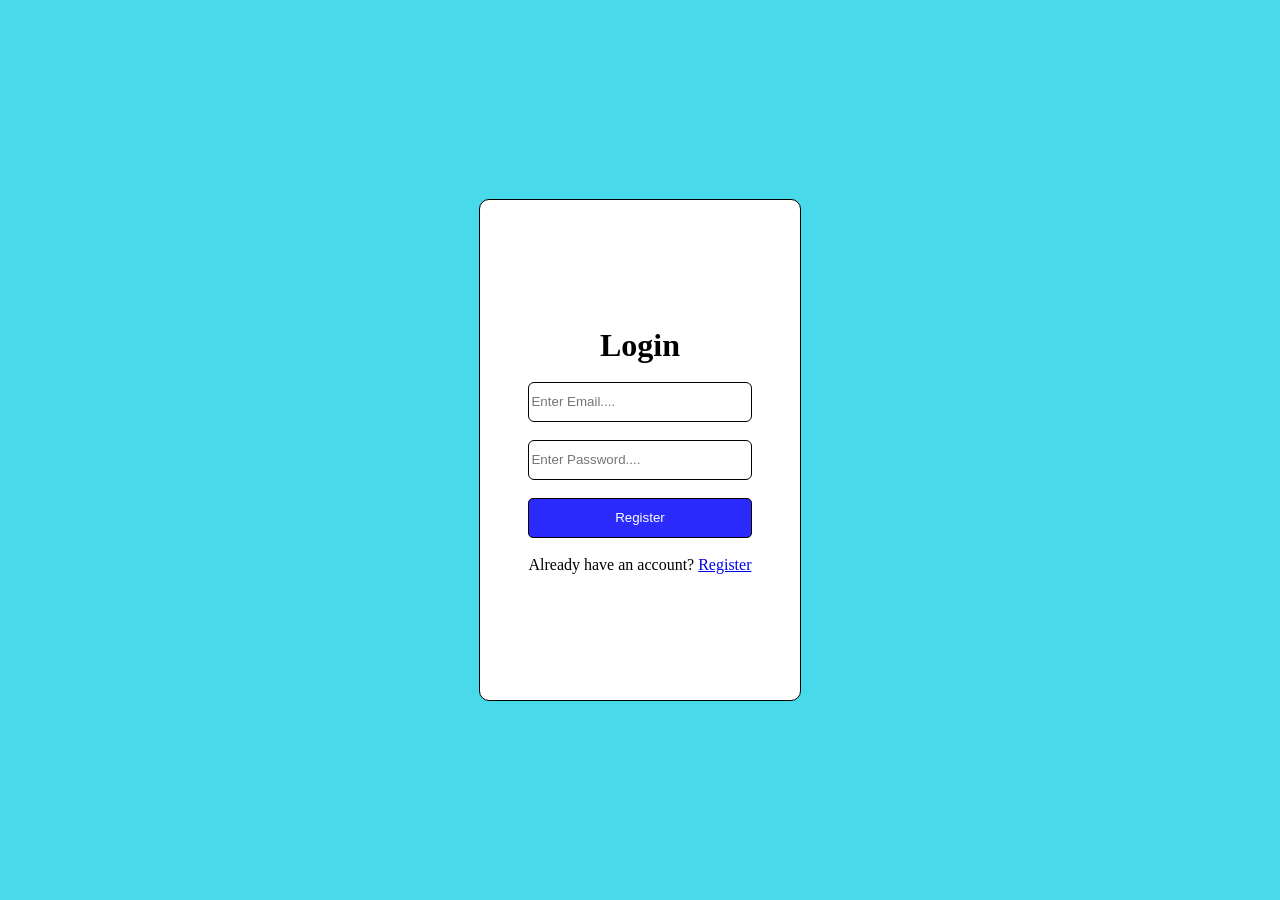
==== login.html @ efe2e145 "Registrion Functions and Login Page" ====
<!DOCTYPE html>
<html lang="en">
    <head>
        <title>Sales Analyzer</title>
        <link rel="stylesheet" href="reg.css">
        
    <meta charset="UTF-8">
    <meta name="viewport" content="width=device-width, initial-scale=1.0">
    </head>
    <body>
        <div class="container">
            <div class="card">
                <form id="rg" class="rg">
                <label class="ht" id="ht">Login</label><br><br>

                <input type="email" id="email" class="email" placeholder="Enter Email...." required><br><br>
                <input type="password" id="pass" class="pass" placeholder="Enter Password...." required><br><br>
                <input type="submit" class="sub" id="sub" value="Register"><br><br>
                Already have an account?
                <a href="index.html" >Register </a>
                </form>
            </div>
        </div>
<script src="login.js"></script>
    </body>
</html>
---- reg.css ----
body{
   
    background-color: rgb(72, 217, 234);
    margin: 0;
    height: 100vh;
    
}
.container{
    display: flex;
    align-items: center;
    justify-content: center;
    text-align: center;
    height: 100%;
    
}
.card{
    display: flex;
    align-items: center;
    justify-content: center;
    background-color: white;
    border: 1px solid black;
    border-radius: 10px;
    height: 500px;
    width: 25%;
}
input{
    height: 40px;
    width: 100% ;
    border: 1px solid black;
    border-radius: 6px;
    box-sizing: border-box;
}
label{
    font-family: Arial, Helvetica, sans-serif;
    font-size: large;
}
.sub{
    background-color: rgb(43, 43, 253);
    color: white;
    transition: all 0.3s ease-in-out;
    border-radius: 5px;
}
.sub:hover{
    background-color: rgb(116, 134, 236);
    transform: translateY(-10px);
}
.ht{
    font-family: 'Times New Roman', Times, serif;
    font-weight: bolder;
    font-size: xx-large;
}
@media(max-width:400px){
    .card{
    display: flex;
    align-items: center;
    justify-content: center;
    background-color: white;
    border: 1px solid black;
    border-radius: 10px;
    height: 500px;
    width: 90%;
}
input{
    width: 90%;
}

}
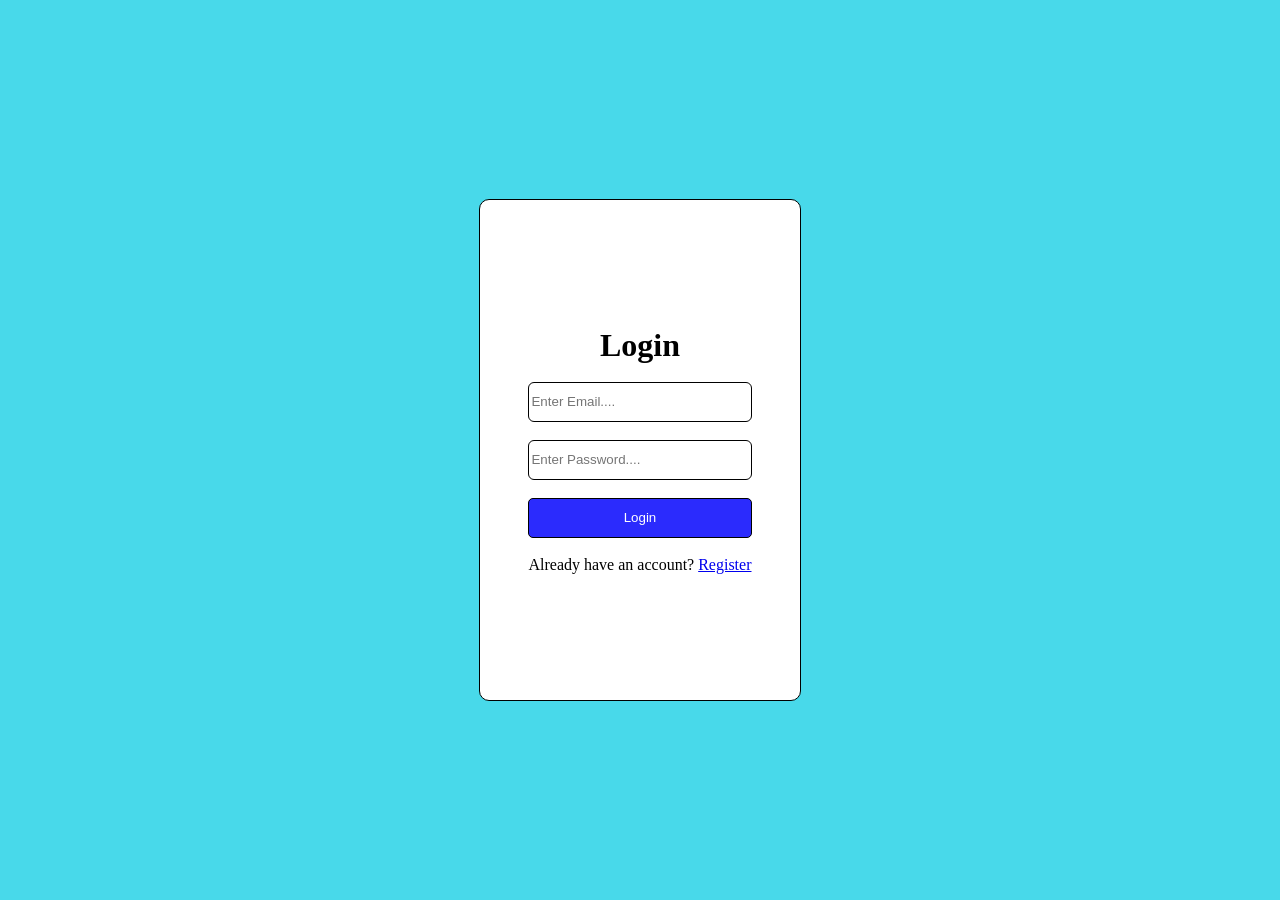
==== commit 7e1fd164: "Login Changes And Storing User Info And Redirection" ====
--- a/login.html
+++ b/login.html
@@ -10,12 +10,12 @@
     <body>
         <div class="container">
             <div class="card">
-                <form id="rg" class="rg">
+                <form id="lg" class="lg">
                 <label class="ht" id="ht">Login</label><br><br>
 
                 <input type="email" id="email" class="email" placeholder="Enter Email...." required><br><br>
                 <input type="password" id="pass" class="pass" placeholder="Enter Password...." required><br><br>
-                <input type="submit" class="sub" id="sub" value="Register"><br><br>
+                <input type="submit" class="sub" id="sub" value="Login"><br><br>
                 Already have an account?
                 <a href="index.html" >Register </a>
                 </form>
